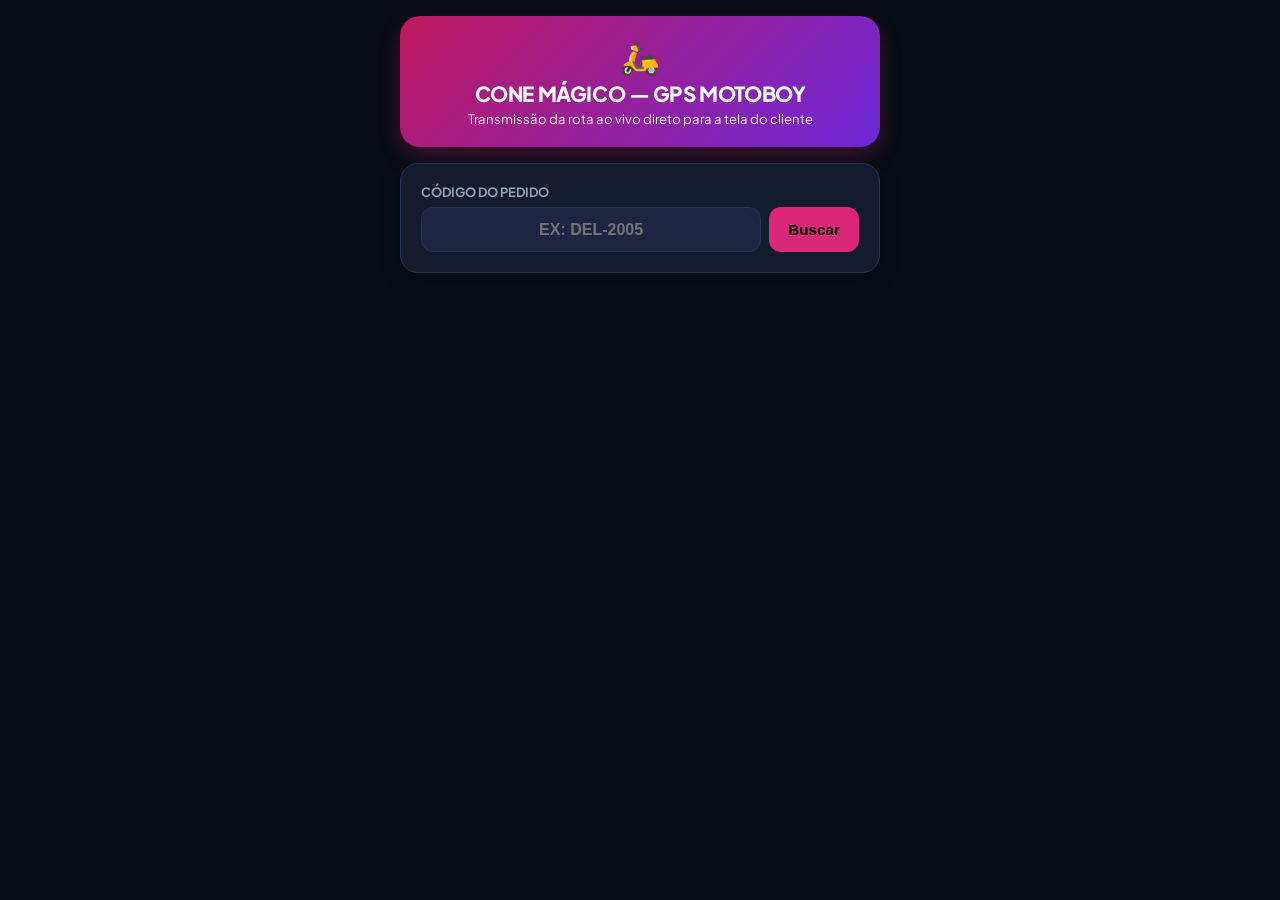
==== templates/entregador.html @ 45837cc4 "feat: adicionar rastreio ao vivo no mapa com Leaflet, link 99Entrega e portal do motoboy" ====
<!DOCTYPE html>
<html lang="pt-BR">
<head>
    <meta charset="UTF-8">
    <meta name="viewport" content="width=device-width, initial-scale=1.0, maximum-scale=1.0, user-scalable=no">
    <title>Painel do Entregador GPS | Cone Mágico</title>
    <link rel="icon" type="image/svg+xml" href="/static/img/logo.svg?v=5">
    <link rel="preconnect" href="https://fonts.googleapis.com">
    <link rel="preconnect" href="https://fonts.gstatic.com" crossorigin>
    <link href="https://fonts.googleapis.com/css2?family=Plus+Jakarta+Sans:wght@400;500;600;700;800&display=swap" rel="stylesheet">
    <style>
        :root {
            --primary: #db2777;
            --primary-dark: #9d174d;
            --secondary: #7c3aed;
            --bg: #090d16;
            --surface: #131b2e;
            --surface-card: #1c2640;
            --text: #f8fafc;
            --muted: #94a3b8;
            --border: #283556;
            --success: #10b981;
            --warning: #f59e0b;
        }
        * { box-sizing: border-box; margin: 0; padding: 0; }
        body {
            font-family: 'Plus Jakarta Sans', -apple-system, BlinkMacSystemFont, "Segoe UI", Roboto, sans-serif;
            background: var(--bg);
            color: var(--text);
            min-height: 100vh;
            padding: 1rem;
            display: flex;
            flex-direction: column;
            align-items: center;
        }
        .container {
            width: 100%;
            max-width: 480px;
            display: flex;
            flex-direction: column;
            gap: 1rem;
        }
        .header {
            background: linear-gradient(135deg, #be185d 0%, #6d28d9 100%);
            border-radius: 20px;
            padding: 1.25rem;
            text-align: center;
            box-shadow: 0 10px 25px -5px rgba(219, 39, 119, 0.35);
        }
        .header h1 {
            font-size: 1.3rem;
            font-weight: 800;
            letter-spacing: -0.02em;
        }
        .header p {
            font-size: 0.82rem;
            color: #fce7f3;
            margin-top: 0.2rem;
        }
        .card {
            background: var(--surface);
            border: 1px solid var(--border);
            border-radius: 18px;
            padding: 1.25rem;
            box-shadow: 0 4px 20px rgba(0,0,0,0.25);
        }
        .badge {
            display: inline-flex;
            align-items: center;
            gap: 0.35rem;
            padding: 0.35rem 0.75rem;
            border-radius: 999px;
            font-size: 0.76rem;
            font-weight: 700;
            text-transform: uppercase;
        }
        .badge-live {
            background: rgba(16, 185, 129, 0.18);
            border: 1px solid rgba(16, 185, 129, 0.4);
            color: #34d399;
        }
        .badge-off {
            background: rgba(148, 163, 184, 0.15);
            border: 1px solid rgba(148, 163, 184, 0.3);
            color: #94a3b8;
        }
        .btn {
            display: flex;
            align-items: center;
            justify-content: center;
            gap: 0.5rem;
            width: 100%;
            padding: 0.85rem;
            border-radius: 12px;
            font-size: 0.95rem;
            font-weight: 700;
            cursor: pointer;
            border: none;
            text-decoration: none;
            transition: all 0.2s ease;
        }
        .btn:active { transform: scale(0.98); }
        .btn-gps-start {
            background: linear-gradient(135deg, #10b981 0%, #059669 100%);
            color: #fff;
            box-shadow: 0 8px 20px rgba(16, 185, 129, 0.3);
        }
        .btn-gps-stop {
            background: #ef4444;
            color: #fff;
        }
        .btn-waze {
            background: #334155;
            color: #fff;
            border: 1px solid #475569;
        }
        .btn-wa {
            background: #25d366;
            color: #0f172a;
        }
        .pulse-dot {
            width: 10px;
            height: 10px;
            border-radius: 50%;
            background: #10b981;
            display: inline-block;
            box-shadow: 0 0 0 0 rgba(16, 185, 129, 0.7);
            animation: pulse 1.6s infinite;
        }
        @keyframes pulse {
            0% { box-shadow: 0 0 0 0 rgba(16, 185, 129, 0.7); }
            70% { box-shadow: 0 0 0 10px rgba(16, 185, 129, 0); }
            100% { box-shadow: 0 0 0 0 rgba(16, 185, 129, 0); }
        }
        .input-code {
            width: 100%;
            padding: 0.8rem;
            border-radius: 12px;
            border: 1px solid var(--border);
            background: var(--surface-card);
            color: #fff;
            font-size: 1rem;
            font-weight: 700;
            text-transform: uppercase;
            text-align: center;
        }
    </style>
</head>
<body>
    <div class="container">
        <div class="header">
            <span style="font-size:2rem; display:block; margin-bottom:0.2rem;">🛵</span>
            <h1>CONE MÁGICO — GPS MOTOBOY</h1>
            <p>Transmissão da rota ao vivo direto para a tela do cliente</p>
        </div>

        <div class="card" id="card-busca">
            <label style="font-size:0.8rem; font-weight:700; color:var(--muted); display:block; margin-bottom:0.4rem;">CÓDIGO DO PEDIDO</label>
            <div style="display:flex; gap:0.5rem;">
                <input type="text" id="cod-input" class="input-code" placeholder="EX: DEL-2005">
                <button type="button" class="btn" style="width:auto; padding:0 1.2rem; background:var(--primary);" onclick="EntregadorApp.carregarPedido()">Buscar</button>
            </div>
        </div>

        <div id="card-detalhes" class="card" style="display:none;">
            <div style="display:flex; justify-content:space-between; align-items:center; margin-bottom:0.85rem;">
                <strong style="font-size:1.15rem; color:#f472b6;" id="info-cod">#DEL-2005</strong>
                <span class="badge badge-off" id="gps-status-badge">GPS Desconectado</span>
            </div>

            <div style="background:var(--surface-card); border-radius:12px; padding:0.9rem; margin-bottom:1rem; font-size:0.88rem;">
                <div style="margin-bottom:0.4rem;">
                    <span style="color:var(--muted);">Cliente:</span> <strong id="info-cliente">-</strong>
                </div>
                <div style="margin-bottom:0.4rem;">
                    <span style="color:var(--muted);">Destino:</span> <strong id="info-endereco" style="color:#fde047;">-</strong>
                </div>
                <div style="margin-bottom:0.4rem;">
                    <span style="color:var(--muted);">Itens:</span> <span id="info-itens">-</span>
                </div>
                <div>
                    <span style="color:var(--muted);">Cobrar na Entrega:</span> <strong id="info-total" style="color:#34d399;">-</strong>
                </div>
            </div>

            <div style="display:flex; flex-direction:column; gap:0.6rem;">
                <button type="button" class="btn btn-gps-start" id="btn-toggle-gps" onclick="EntregadorApp.toggleGPS()">
                    📡 Iniciar Transmissão de GPS ao Cliente
                </button>
                <a href="#" id="link-waze" target="_blank" class="btn btn-waze">
                    🗺️ Abrir Rota no Google Maps / Waze
                </a>
                <a href="#" id="link-wa" target="_blank" class="btn btn-wa">
                    💬 Chamar Cliente no WhatsApp
                </a>
                <button type="button" class="btn" style="background:#10b981; color:#fff;" onclick="EntregadorApp.marcarEntregue()">
                    ✅ Confirmar Entrega Realizada
                </button>
            </div>

            <div id="gps-log" style="font-size:0.75rem; color:var(--muted); text-align:center; margin-top:0.8rem;"></div>
        </div>
    </div>

    <script>
        const EntregadorApp = {
            watchId: null,
            pedido: null,
            codigo: "",

            init() {
                const urlParams = new URLSearchParams(window.location.search);
                const cod = urlParams.get("codigo") || urlParams.get("id") || "";
                if (cod) {
                    document.getElementById("cod-input").value = cod;
                    this.carregarPedido(cod);
                }
            },

            async carregarPedido(codigoParam) {
                const cod = (codigoParam || document.getElementById("cod-input").value || "").trim().toUpperCase();
                if (!cod) return;
                this.codigo = cod;
                try {
                    const res = await fetch(`/api/public/pedido/${encodeURIComponent(cod)}`);
                    const p = await res.json();
                    if (!res.ok) throw new Error(p.erro || "Pedido não encontrado");
                    this.pedido = p;

                    document.getElementById("card-detalhes").style.display = "block";
                    document.getElementById("info-cod").textContent = `#${p.codigo_pedido}`;
                    document.getElementById("info-cliente").textContent = `${p.cliente_nome || "Cliente"} (${p.cliente_telefone || ""})`;
                    document.getElementById("info-endereco").textContent = p.endereco_entrega || "Retirada no Balcão";
                    document.getElementById("info-itens").textContent = p.itens_resumo || "-";
                    document.getElementById("info-total").textContent = `R$ ${Number(p.valor_total || 0).toFixed(2)} (${p.forma_pagamento})`;

                    if (p.endereco_entrega) {
                        document.getElementById("link-waze").href = `https://www.google.com/maps/search/?api=1&query=${encodeURIComponent(p.endereco_entrega)}`;
                    }
                    if (p.cliente_telefone) {
                        const digits = p.cliente_telefone.replace(/\D/g, "");
                        document.getElementById("link-wa").href = `https://wa.me/55${digits}?text=${encodeURIComponent(`Olá! Sou o entregador da Sorveteria Cone Mágico sobre o pedido #${p.codigo_pedido}.`)}`;
                    }
                } catch (e) {
                    alert(e.message);
                }
            },

            toggleGPS() {
                if (this.watchId) {
                    navigator.geolocation.clearWatch(this.watchId);
                    this.watchId = null;
                    document.getElementById("btn-toggle-gps").textContent = "📡 Iniciar Transmissão de GPS ao Cliente";
                    document.getElementById("btn-toggle-gps").className = "btn btn-gps-start";
                    document.getElementById("gps-status-badge").className = "badge badge-off";
                    document.getElementById("gps-status-badge").textContent = "GPS Pausado";
                    document.getElementById("gps-log").textContent = "Transmissão pausada.";
                    return;
                }

                if (!navigator.geolocation) {
                    alert("Seu navegador não tem suporte a GPS.");
                    return;
                }

                document.getElementById("gps-log").textContent = "Solicitando permissão de GPS no celular...";
                this.watchId = navigator.geolocation.watchPosition(
                    (pos) => this.enviarCoordenadas(pos.coords.latitude, pos.coords.longitude),
                    (err) => {
                        alert("Não foi possível acessar o GPS: " + err.message);
                        this.toggleGPS();
                    },
                    { enableHighAccuracy: true, maximumAge: 3000, timeout: 10000 }
                );

                document.getElementById("btn-toggle-gps").textContent = "⏸️ Pausar Transmissão de GPS";
                document.getElementById("btn-toggle-gps").className = "btn btn-gps-stop";
                document.getElementById("gps-status-badge").className = "badge badge-live";
                document.getElementById("gps-status-badge").innerHTML = `<span class="pulse-dot"></span> Transmitindo Ao Vivo`;
            },

            async enviarCoordenadas(lat, lng) {
                if (!this.codigo) return;
                try {
                    await fetch(`/api/public/pedido/${encodeURIComponent(this.codigo)}/gps`, {
                        method: "POST",
                        headers: { "Content-Type": "application/json" },
                        body: JSON.stringify({ lat, lng, entregador_info: "Motoboy Online (GPS Ativo)" }),
                    });
                    const hora = new Date().toLocaleTimeString("pt-BR");
                    document.getElementById("gps-log").textContent = `Localização enviada às ${hora} (Lat: ${lat.toFixed(5)}, Lng: ${lng.toFixed(5)})`;
                } catch (e) {
                    console.error("Erro ao enviar GPS:", e);
                }
            },

            async marcarEntregue() {
                if (!confirm("Confirmar que o pedido foi entregue ao cliente?")) return;
                try {
                    if (this.watchId) navigator.geolocation.clearWatch(this.watchId);
                    const res = await fetch(`/api/public/pedido/${encodeURIComponent(this.codigo)}/entregue`, {
                        method: "POST",
                        headers: { "Content-Type": "application/json" }
                    });
                    const data = await res.json();
                    if (!res.ok) throw new Error(data.erro || "Falha ao registrar entrega");
                    alert(data.mensagem || "Pedido marcado como Entregue com sucesso! Bom trabalho!");
                    window.location.reload();
                } catch (e) {
                    alert("Erro ao confirmar entrega: " + e.message);
                }
            }
        };

        window.addEventListener("DOMContentLoaded", () => EntregadorApp.init());
    </script>
</body>
</html>
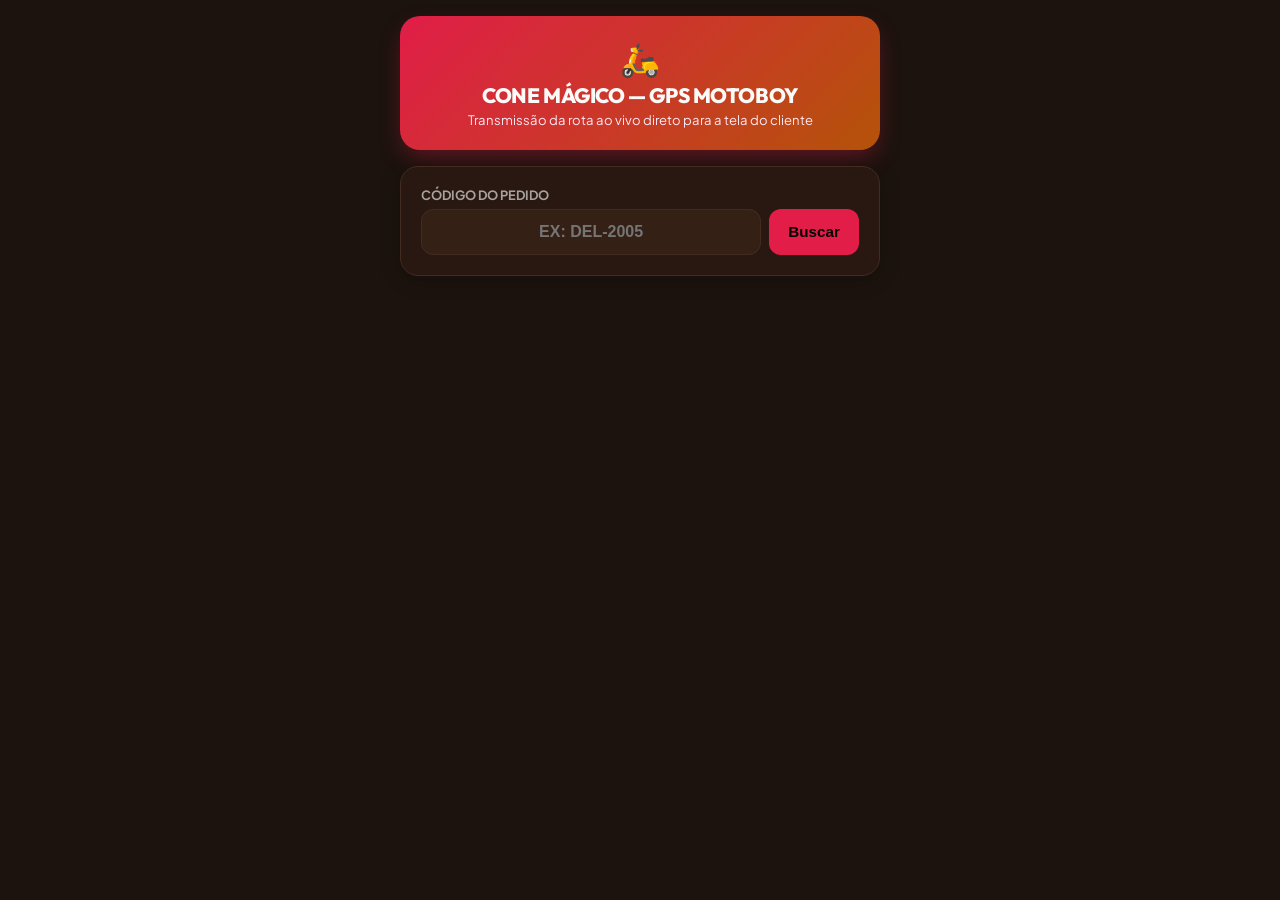
==== commit 74536c7e: "feat: redesenho visual completo com diretrizes anthropic frontend-design - paleta artesanal sorveter" ====
--- a/templates/entregador.html
+++ b/templates/entregador.html
@@ -7,18 +7,18 @@
     <link rel="icon" type="image/svg+xml" href="/static/img/logo.svg?v=5">
     <link rel="preconnect" href="https://fonts.googleapis.com">
     <link rel="preconnect" href="https://fonts.gstatic.com" crossorigin>
-    <link href="https://fonts.googleapis.com/css2?family=Plus+Jakarta+Sans:wght@400;500;600;700;800&display=swap" rel="stylesheet">
+    <link href="https://fonts.googleapis.com/css2?family=Outfit:wght@600;700;800&family=Plus+Jakarta+Sans:wght@400;500;600;700;800&display=swap" rel="stylesheet">
     <style>
         :root {
-            --primary: #db2777;
-            --primary-dark: #9d174d;
-            --secondary: #7c3aed;
-            --bg: #090d16;
-            --surface: #131b2e;
-            --surface-card: #1c2640;
-            --text: #f8fafc;
-            --muted: #94a3b8;
-            --border: #283556;
+            --primary: #e11d48;
+            --primary-dark: #9f1239;
+            --secondary: #d97706;
+            --bg: #1c130e;
+            --surface: #291811;
+            --surface-card: #352016;
+            --text: #fafaf9;
+            --muted: #a8a29e;
+            --border: #442b1f;
             --success: #10b981;
             --warning: #f59e0b;
         }
@@ -33,6 +33,9 @@
             flex-direction: column;
             align-items: center;
         }
+        h1, h2, h3, .header h1, strong {
+            font-family: 'Outfit', sans-serif;
+        }
         .container {
             width: 100%;
             max-width: 480px;
@@ -41,11 +44,11 @@
             gap: 1rem;
         }
         .header {
-            background: linear-gradient(135deg, #be185d 0%, #6d28d9 100%);
+            background: linear-gradient(135deg, #e11d48 0%, #b45309 100%);
             border-radius: 20px;
-            padding: 1.25rem;
+            padding: 1.35rem 1.25rem;
             text-align: center;
-            box-shadow: 0 10px 25px -5px rgba(219, 39, 119, 0.35);
+            box-shadow: 0 10px 25px -5px rgba(225, 29, 72, 0.4);
         }
         .header h1 {
             font-size: 1.3rem;
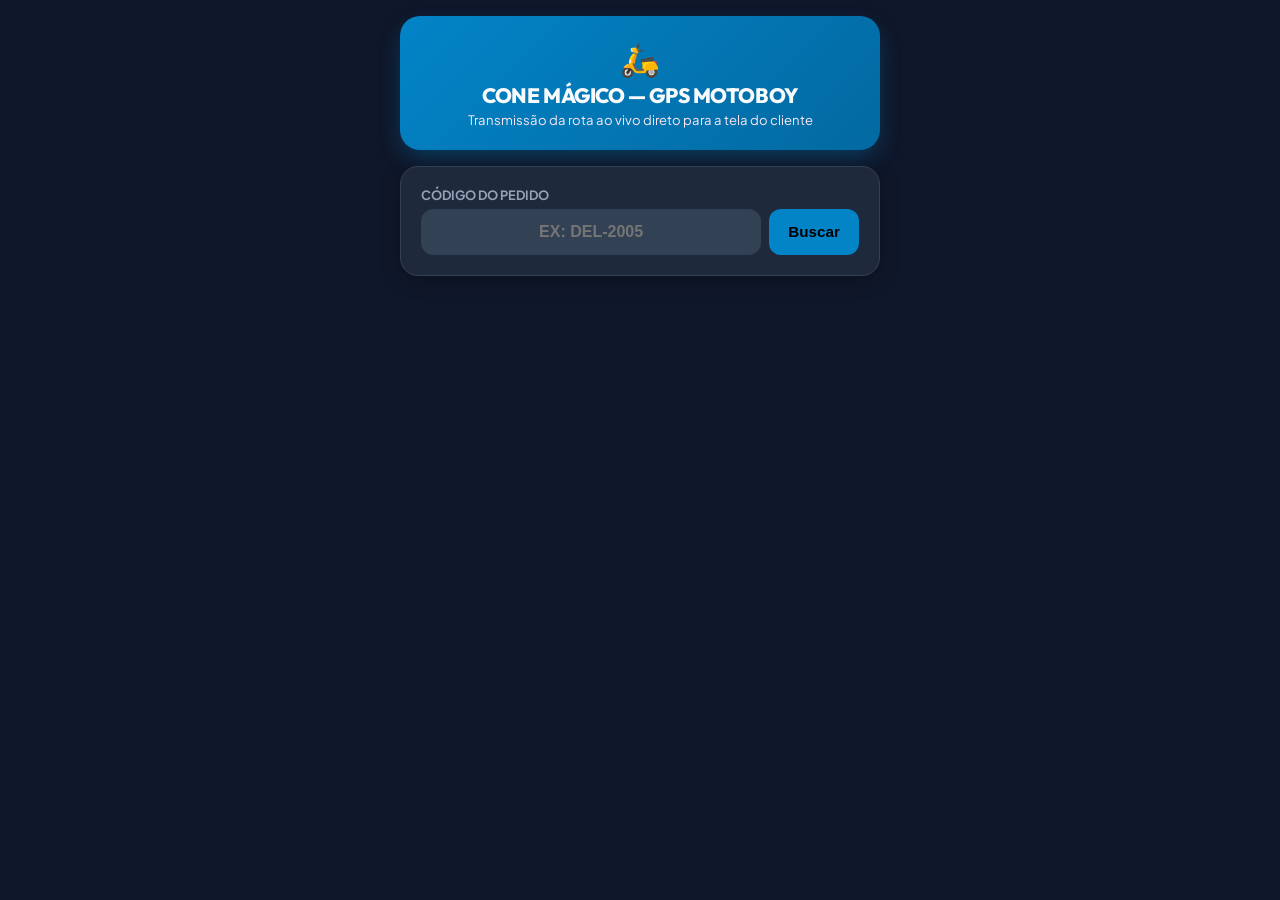
==== commit 1e6e0a87: "feat: aplicar paleta Céu Azul & Casquinha Dourada (Opção 1) no sistema e delivery" ====
--- a/templates/entregador.html
+++ b/templates/entregador.html
@@ -10,15 +10,15 @@
     <link href="https://fonts.googleapis.com/css2?family=Outfit:wght@600;700;800&family=Plus+Jakarta+Sans:wght@400;500;600;700;800&display=swap" rel="stylesheet">
     <style>
         :root {
-            --primary: #e11d48;
-            --primary-dark: #9f1239;
+            --primary: #0284c7;
+            --primary-dark: #0369a1;
             --secondary: #d97706;
-            --bg: #1c130e;
-            --surface: #291811;
-            --surface-card: #352016;
-            --text: #fafaf9;
-            --muted: #a8a29e;
-            --border: #442b1f;
+            --bg: #0f172a;
+            --surface: #1e293b;
+            --surface-card: #334155;
+            --text: #f8fafc;
+            --muted: #94a3b8;
+            --border: #334155;
             --success: #10b981;
             --warning: #f59e0b;
         }
@@ -44,11 +44,11 @@
             gap: 1rem;
         }
         .header {
-            background: linear-gradient(135deg, #e11d48 0%, #b45309 100%);
+            background: linear-gradient(135deg, #0284c7 0%, #0369a1 100%);
             border-radius: 20px;
             padding: 1.35rem 1.25rem;
             text-align: center;
-            box-shadow: 0 10px 25px -5px rgba(225, 29, 72, 0.4);
+            box-shadow: 0 10px 25px -5px rgba(2, 132, 199, 0.4);
         }
         .header h1 {
             font-size: 1.3rem;
